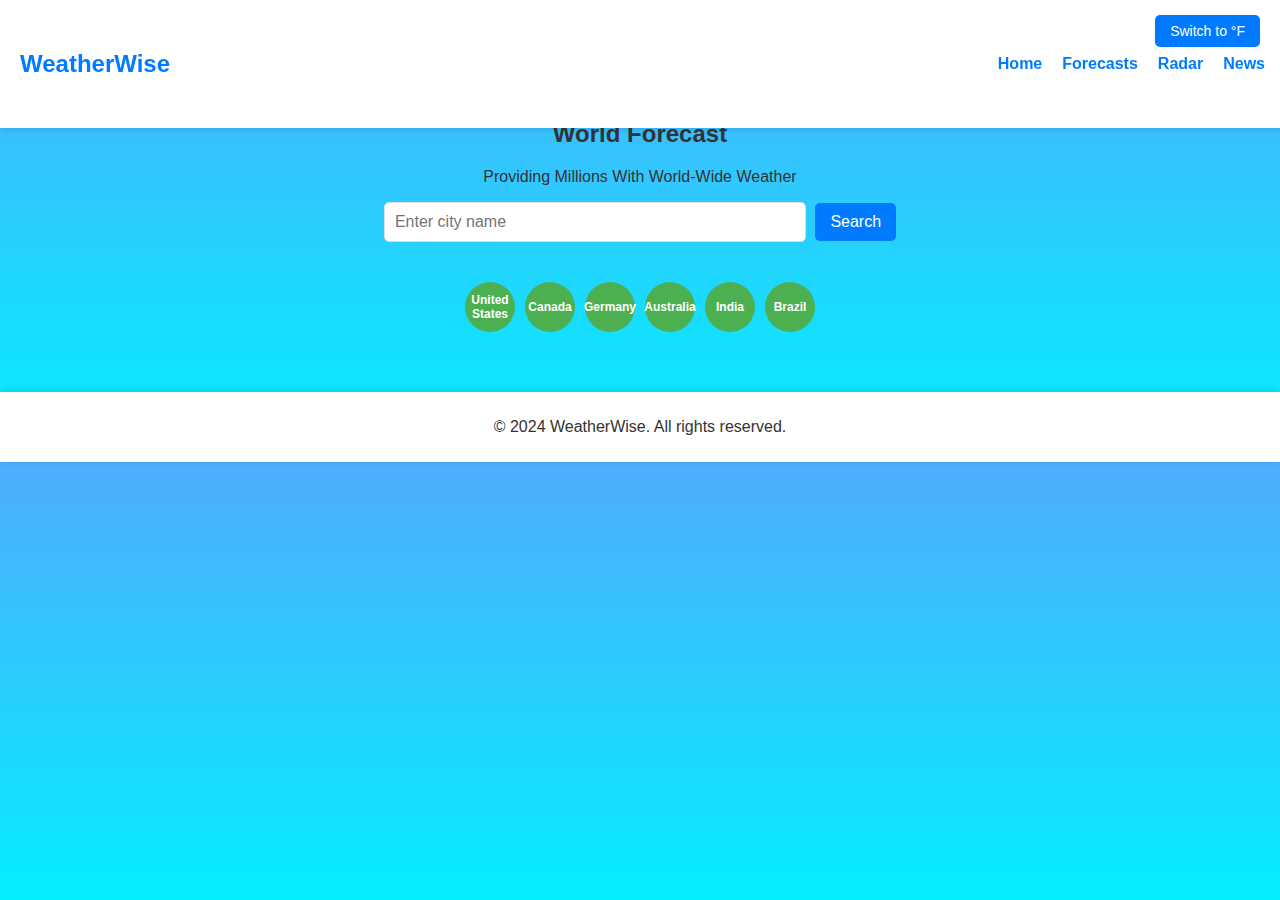
==== templates/index.html @ c9ec9c69 "New Build V2" ====
<!DOCTYPE html>
<html lang="en">
<head>
    <meta charset="UTF-8">
    <meta name="viewport" content="width=device-width, initial-scale=1.0">
    <title>WeatherWise</title>
    <link rel="stylesheet" href="/static/styles.css">
    <link rel="stylesheet" href="https://cdnjs.cloudflare.com/ajax/libs/font-awesome/6.0.0/css/all.min.css">
</head>
<body>
    <header>
        <div class="logo">
            <h1>WeatherWise</h1>
        </div>
        <nav>
            <ul>
                <li><a href="/">Home</a></li>
                <li><a href="/forecast">Forecasts</a></li>
                <li><a href="/radar">Radar</a></li>
                <li><a href="/news">News</a></li>
            </ul>
        </nav>
    </header>
    <main>
        <!-- Search Section -->
        <section id="search">
            <h2>World Forecast</h2>
            <p>Providing Millions With World-Wide Weather</p>
            <input type="text" id="city" placeholder="Enter city name">
            <button id="search-btn">Search</button>
        </section>

        <div id="weather-tiles" class="weather-tiles-container"></div>
        
        <div id="country-selector" class="country-selector-container">
            <!-- Country circles will be inserted dynamically via JS -->
        </div>
        
    </main>
    <footer>
        <p>&copy; 2024 WeatherWise. All rights reserved.</p>
    </footer>
    <script src="/static/script.js"></script>
</body>
</html>
---- static/styles.css ----
/* General Styles */
body {
    font-family: 'Arial', sans-serif;
    margin: 0;
    padding: 0;
    background: linear-gradient(to bottom, #4facfe, #00f2fe);
    color: #333;
}

/* Header */
header {
    background-color: #fff;
    padding: 20px;
    display: flex;
    justify-content: space-between;
    align-items: center;
    box-shadow: 0 2px 5px rgba(0, 0, 0, 0.1);
    position: fixed;
    top: 0;
    width: 100%;
    z-index: 1000;
}

/* Logo */
header .logo h1 {
    font-size: 1.5rem;
    color: #007BFF;
}

/* Navigation */
nav ul {
    list-style: none;
    display: flex;
    gap: 20px;
    margin: 0;
    padding: 0;
    padding-bottom: 35px;
    padding-top: 35px;
    padding-right: 35px;
}

nav ul li {
    margin: 0;
}

nav a {
    text-decoration: none;
    font-weight: bold;
    color: #007BFF;
}

nav a:hover {
    text-decoration: underline;
}

/* Main Section Styling */
main {
    padding: 100px 20px 20px 20px; /* Added top padding to account for fixed header */
    max-width: 1200px;
    width: 100%;
    margin: 0 auto;
}

/* Search Section */
#search {
    text-align: center;
    margin: 20px 0;
}

#search input {
    padding: 10px;
    width: 60%;
    max-width: 400px;
    border-radius: 5px;
    border: 1px solid #ddd;
    font-size: 16px;
}

#search button {
    padding: 10px 15px;
    border: none;
    background-color: #007BFF;
    color: white;
    border-radius: 5px;
    margin-left: 5px;
    font-size: 16px;
    cursor: pointer;
}

#search button:hover {
    background-color: #0056b3;
}

/* Weather Tiles */
.weather-tile {
    background-color: rgba(255, 255, 255, 0.9);
    border-radius: 15px;
    margin: 20px 0;
    padding: 20px;
    box-shadow: 0 4px 12px rgba(0, 0, 0, 0.1);
    text-align: center;
}

.weather-card {
    display: flex;
    flex-direction: row; /* Align tiles horizontally */
    gap: 20px; /* Adds space between each tile */
    justify-content: flex-start;
    overflow-x: auto; /* Allows scrolling if there are too many tiles */
}

/* Individual Weather Tile (for hourly and weekly forecasts) */
.tile {
    background: white;
    border-radius: 15px;
    padding: 15px;
    margin: 5px; /* Adds margin to prevent touching */
    box-shadow: 0 2px 8px rgba(0, 0, 0, 0.1);
    text-align: center;
    width: 150px; /* Fixed width for tiles */
    flex-shrink: 0; /* Prevents shrinking of tiles */
}

.tile img {
    max-width: 100px; /* Ensures icons are not too large */
    height: auto; /* Maintains aspect ratio */
    margin: 10px auto;
}

.tile p {
    margin: 5px 0;
    font-size: 14px;
}

/* Hourly and Weekly Containers */
.hourly-container,
.weekly-container {
    display: flex;
    flex-direction: row; /* Align forecast items horizontally */
    gap: 20px; /* Adds space between items */
    justify-content: flex-start;
    overflow-x: auto; /* Allows horizontal scrolling */
    padding: 10px 0;
    flex-wrap: nowrap; /* Prevents wrapping to the next line */
}

/* Unit Toggle Button */
.unit-toggle {
    position: fixed;
    top: 15px;
    right: 20px;
    padding: 8px 15px;
    background-color: #007BFF;
    color: white;
    border: none;
    border-radius: 5px;
    cursor: pointer;
    z-index: 1001;
    font-size: 14px;
}

.unit-toggle:hover {
    background-color: #0056b3;
}

/* Footer */
footer {
    text-align: center;
    padding: 10px;
    background: white;
    margin-top: 20px;
    box-shadow: 0 -2px 8px rgba(0, 0, 0, 0.1);
}

.weather-tiles-container {
    display: flex;              /* Enable flexbox layout */
    justify-content: space-between; /* Distribute the tiles evenly */
    align-items: center;        /* Vertically center the tiles */
    margin-top: 20px;
    gap: 20px;                  /* Optional: Add space between the tiles */
}

.tile {
    width: 200px;               /* Set width of each tile */
    padding: 15px;
    border: 1px solid #ddd;
    border-radius: 10px;
    text-align: center;
    background-color: #f5f5f5;
    box-shadow: 0 2px 5px rgba(0,0,0,0.1);  /* Optional: Add a subtle shadow for better visuals */
}

.tile img {
    width: 50px;
    height: 50px;
}

.tile h3 {
    font-size: 18px;
    margin-bottom: 10px;
}

.tile p {
    font-size: 14px;
    margin: 5px 0;
}

/* Container for country selector */
#country-selector {
    display: flex;
    flex-wrap: wrap; /* Allows wrapping if too many items */
    justify-content: center; /* Centers the circles horizontally */
    gap: 10px; /* Space between circles */
    padding: 20px;
}

/* Style for individual country circles */
.country-circle {
    display: flex;
    align-items: center;
    justify-content: center;
    width: 50px;  /* Size of the circle */
    height: 50px;
    border-radius: 50%; /* Makes the div circular */
    background-color: #4CAF50; /* Background color */
    color: white; /* Text color */
    font-weight: bold;
    font-size: 12px; /* Adjust size based on your design */
    cursor: pointer;
    text-align: center;
    transition: background-color 0.3s; /* Smooth transition */
}

/* Hover effect for the country circle */
.country-circle:hover {
    background-color: #45a049; /* Darker shade on hover */
}

/* Responsive Design */
@media screen and (max-width: 768px) {
    #search input {
        width: 80%;
    }

    .tile {
        margin: 5px;
        width: 120px; /* Smaller tiles on mobile */
    }

    .weather-card {
        flex-wrap: wrap; /* Allow wrapping of tiles on smaller screens */
    }

    .hourly-container, .weekly-container {
        flex-wrap: wrap; /* Allow wrapping on smaller screens */
    }

    .unit-toggle {
        top: 10px;
        right: 10px;
        padding: 6px 15px;
        font-size: 12px;
    }
}
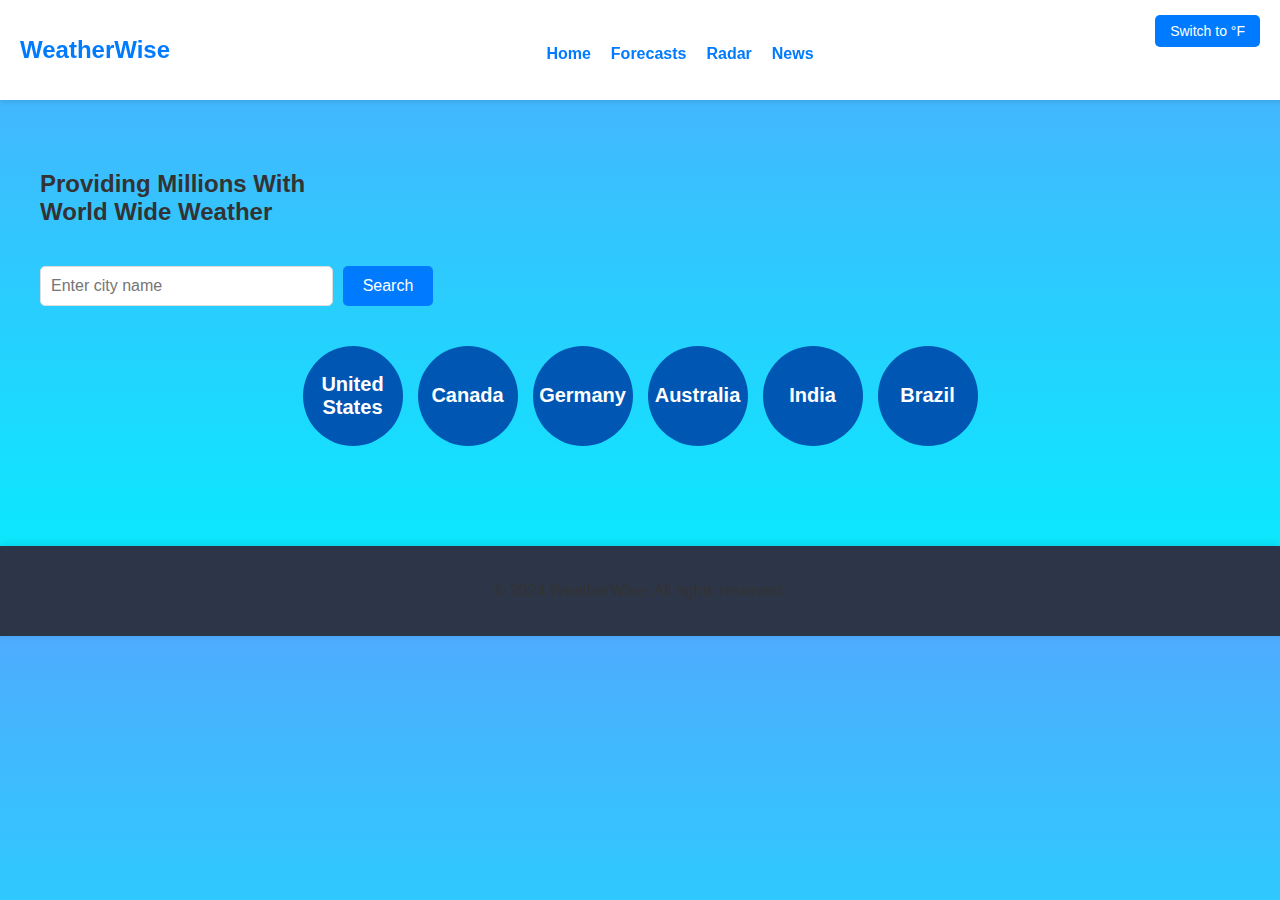
==== commit 5fc1337a: "New hompage layout css and bug fixes" ====
--- a/templates/index.html
+++ b/templates/index.html
@@ -22,20 +22,23 @@
         </nav>
     </header>
     <main>
+        <div class="homepage-layout">
         <!-- Search Section -->
-        <section id="search">
-            <h2>World Forecast</h2>
-            <p>Providing Millions With World-Wide Weather</p>
+        <section id="search-section">
+            <h2>Providing Millions With<br>World Wide Weather</h2>
+            <div id="search">
             <input type="text" id="city" placeholder="Enter city name">
             <button id="search-btn">Search</button>
+            </div>
         </section>
+        
 
         <div id="weather-tiles" class="weather-tiles-container"></div>
         
         <div id="country-selector" class="country-selector-container">
             <!-- Country circles will be inserted dynamically via JS -->
         </div>
-        
+    </div>
     </main>
     <footer>
         <p>&copy; 2024 WeatherWise. All rights reserved.</p>
--- a/static/styles.css
+++ b/static/styles.css
@@ -28,15 +28,21 @@
 }
 
 /* Navigation */
+nav {
+    display: flex;
+    justify-content: center;
+    align-items: center;
+    position: absolute;
+    top: 45px;
+    width: 100%;
+}
+
 nav ul {
     list-style: none;
     display: flex;
     gap: 20px;
     margin: 0;
     padding: 0;
-    padding-bottom: 35px;
-    padding-top: 35px;
-    padding-right: 35px;
 }
 
 nav ul li {
@@ -61,28 +67,42 @@
     margin: 0 auto;
 }
 
+/* Homepage Layout */
+.homepage-layout {
+    display: grid;
+    grid-template-columns: 1fr 2fr; /* Two columns: search section and tiles */
+    grid-gap: 20px; /* Space between sections */
+    align-items: start; /* Align items to the top */
+    margin-top: 50px;
+}
+
 /* Search Section */
+#search-section {
+    display: flex;
+    flex-direction: column; /* Stack title, subtitle, and search bar */
+    justify-content: flex-start;
+    gap: 20px;
+}
+
 #search {
-    text-align: center;
-    margin: 20px 0;
+    display: flex; /* Search input and button side by side */
+    gap: 10px;
 }
 
 #search input {
     padding: 10px;
-    width: 60%;
-    max-width: 400px;
+    width: 100%; /* Full width within the container */
     border-radius: 5px;
     border: 1px solid #ddd;
     font-size: 16px;
 }
 
 #search button {
-    padding: 10px 15px;
-    border: none;
+    padding: 10px 20px;
     background-color: #007BFF;
     color: white;
+    border: none;
     border-radius: 5px;
-    margin-left: 5px;
     font-size: 16px;
     cursor: pointer;
 }
@@ -92,44 +112,49 @@
 }
 
 /* Weather Tiles */
-.weather-tile {
+.weather-tiles-container {
+    display: flex;
+    justify-content: flex-start; /* Align tiles to the left */
+    gap: 20px; /* Space between tiles */
+    flex-wrap: wrap; /* Wrap tiles on smaller screens */
+}
+
+.weather-tiles {
     background-color: rgba(255, 255, 255, 0.9);
     border-radius: 15px;
-    margin: 20px 0;
     padding: 20px;
     box-shadow: 0 4px 12px rgba(0, 0, 0, 0.1);
     text-align: center;
-}
-
-.weather-card {
-    display: flex;
-    flex-direction: row; /* Align tiles horizontally */
-    gap: 20px; /* Adds space between each tile */
-    justify-content: flex-start;
-    overflow-x: auto; /* Allows scrolling if there are too many tiles */
-}
-
-/* Individual Weather Tile (for hourly and weekly forecasts) */
-.tile {
-    background: white;
-    border-radius: 15px;
-    padding: 15px;
-    margin: 5px; /* Adds margin to prevent touching */
-    box-shadow: 0 2px 8px rgba(0, 0, 0, 0.1);
-    text-align: center;
-    width: 150px; /* Fixed width for tiles */
-    flex-shrink: 0; /* Prevents shrinking of tiles */
-}
-
-.tile img {
-    max-width: 100px; /* Ensures icons are not too large */
-    height: auto; /* Maintains aspect ratio */
-    margin: 10px auto;
-}
-
-.tile p {
-    margin: 5px 0;
-    font-size: 14px;
+    width: 200px; /* Fixed width for tiles */
+}
+
+/* Country Selector */
+#country-selector {
+    grid-column: span 2; /* Span both columns of the grid */
+    display: flex;
+    justify-content: center; /* Center the circles horizontally */
+    gap: 15px; /* Space between circles */
+    margin-top: 20px;
+    flex-wrap: wrap; /* Wrap circles on smaller screens */
+}
+
+.country-circle {
+    display: flex;
+    align-items: center;
+    justify-content: center;
+    width: 100px;
+    height: 100px;
+    border-radius: 50%;
+    background-color: #0056b3;
+    color: white;
+    font-weight: bold;
+    font-size: 20px;
+    cursor: pointer;
+    text-align: center;
+}
+
+.country-circle:hover {
+    background-color: #007BFF;
 }
 
 /* Hourly and Weekly Containers */
@@ -142,6 +167,29 @@
     overflow-x: auto; /* Allows horizontal scrolling */
     padding: 10px 0;
     flex-wrap: nowrap; /* Prevents wrapping to the next line */
+}
+
+/* Individual Weather Tile (for hourly and weekly forecasts) */
+.tile {
+    background: white;
+    border-radius: 15px;
+    padding: 15px;
+    margin: 5px;
+    box-shadow: 0 2px 8px rgba(0, 0, 0, 0.1);
+    text-align: center;
+    width: 150px;
+    flex-shrink: 0; /* Prevents shrinking of tiles */
+}
+
+.tile img {
+    max-width: 100px;
+    height: auto;
+    margin: 10px auto;
+}
+
+.tile p {
+    margin: 5px 0;
+    font-size: 14px;
 }
 
 /* Unit Toggle Button */
@@ -166,99 +214,25 @@
 /* Footer */
 footer {
     text-align: center;
-    padding: 10px;
-    background: white;
-    margin-top: 20px;
+    padding: 20px;
+    background: #2D3648;
+    margin-top: 80px;
     box-shadow: 0 -2px 8px rgba(0, 0, 0, 0.1);
-}
-
-.weather-tiles-container {
-    display: flex;              /* Enable flexbox layout */
-    justify-content: space-between; /* Distribute the tiles evenly */
-    align-items: center;        /* Vertically center the tiles */
-    margin-top: 20px;
-    gap: 20px;                  /* Optional: Add space between the tiles */
-}
-
-.tile {
-    width: 200px;               /* Set width of each tile */
-    padding: 15px;
-    border: 1px solid #ddd;
-    border-radius: 10px;
-    text-align: center;
-    background-color: #f5f5f5;
-    box-shadow: 0 2px 5px rgba(0,0,0,0.1);  /* Optional: Add a subtle shadow for better visuals */
-}
-
-.tile img {
-    width: 50px;
-    height: 50px;
-}
-
-.tile h3 {
-    font-size: 18px;
-    margin-bottom: 10px;
-}
-
-.tile p {
-    font-size: 14px;
-    margin: 5px 0;
-}
-
-/* Container for country selector */
-#country-selector {
-    display: flex;
-    flex-wrap: wrap; /* Allows wrapping if too many items */
-    justify-content: center; /* Centers the circles horizontally */
-    gap: 10px; /* Space between circles */
-    padding: 20px;
-}
-
-/* Style for individual country circles */
-.country-circle {
-    display: flex;
-    align-items: center;
-    justify-content: center;
-    width: 50px;  /* Size of the circle */
-    height: 50px;
-    border-radius: 50%; /* Makes the div circular */
-    background-color: #4CAF50; /* Background color */
-    color: white; /* Text color */
-    font-weight: bold;
-    font-size: 12px; /* Adjust size based on your design */
-    cursor: pointer;
-    text-align: center;
-    transition: background-color 0.3s; /* Smooth transition */
-}
-
-/* Hover effect for the country circle */
-.country-circle:hover {
-    background-color: #45a049; /* Darker shade on hover */
 }
 
 /* Responsive Design */
 @media screen and (max-width: 768px) {
-    #search input {
-        width: 80%;
+    .homepage-layout {
+        grid-template-columns: 1fr; /* Stack sections vertically on small screens */
     }
 
-    .tile {
-        margin: 5px;
-        width: 120px; /* Smaller tiles on mobile */
+    .weather-tiles-container {
+        justify-content: center; /* Center tiles on small screens */
     }
 
-    .weather-card {
-        flex-wrap: wrap; /* Allow wrapping of tiles on smaller screens */
+    .country-circle {
+        width: 50px;
+        height: 50px;
+        font-size: 10px;
     }
-
-    .hourly-container, .weekly-container {
-        flex-wrap: wrap; /* Allow wrapping on smaller screens */
-    }
-
-    .unit-toggle {
-        top: 10px;
-        right: 10px;
-        padding: 6px 15px;
-        font-size: 12px;
-    }
-}
+}
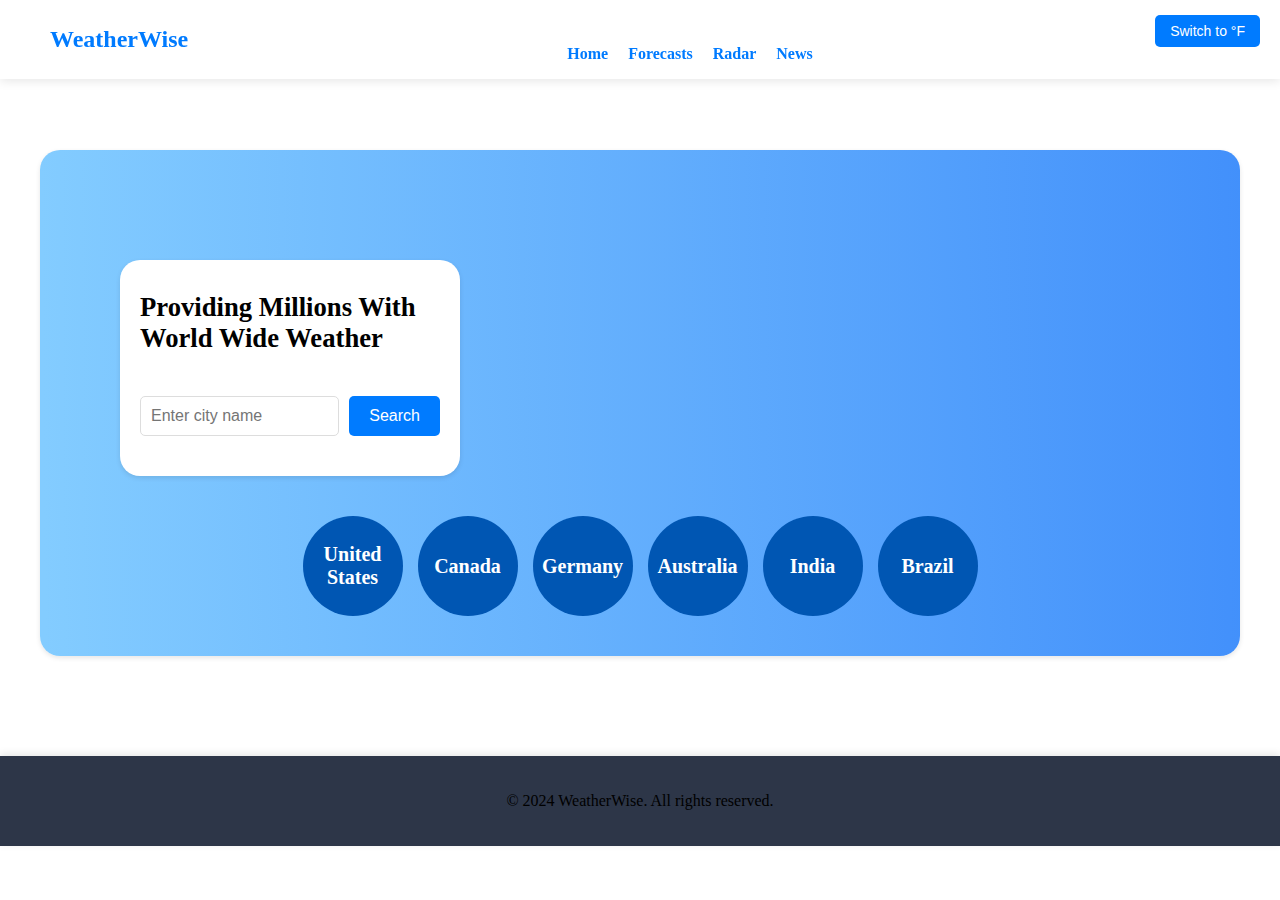
==== commit 9c8b8c50: "New hompage layout css fixes" ====
--- a/templates/index.html
+++ b/templates/index.html
@@ -22,23 +22,28 @@
         </nav>
     </header>
     <main>
+        <div class="main-container">
         <div class="homepage-layout">
         <!-- Search Section -->
-        <section id="search-section">
-            <h2>Providing Millions With<br>World Wide Weather</h2>
-            <div id="search">
-            <input type="text" id="city" placeholder="Enter city name">
-            <button id="search-btn">Search</button>
-            </div>
-        </section>
-        
+        <div class="frontrect-container">
+            <section id="search-section">
+                <h2>Providing Millions With<br>World Wide Weather</h2>
+                <div id="search">
+                <input type="text" id="city" placeholder="Enter city name">
+                <button id="search-btn">Search</button>
+                </div>
+            </section>
+        </div>
 
         <div id="weather-tiles" class="weather-tiles-container"></div>
         
         <div id="country-selector" class="country-selector-container">
             <!-- Country circles will be inserted dynamically via JS -->
         </div>
+        </div>
+        </div>
     </div>
+    
     </main>
     <footer>
         <p>&copy; 2024 WeatherWise. All rights reserved.</p>
--- a/static/styles.css
+++ b/static/styles.css
@@ -1,24 +1,32 @@
 /* General Styles */
 body {
-    font-family: 'Arial', sans-serif;
-    margin: 0;
-    padding: 0;
-    background: linear-gradient(to bottom, #4facfe, #00f2fe);
-    color: #333;
-}
+    height: 100%; /* Ensures full screen usage */
+    margin: 0; /* Removes default margin */
+    padding: 0; /* Removes default padding */
+    font-family: 'Inter';
+    background-color: #FFF; /* Sky blue fallback */
+    background-image: url('https://www.w3schools.com/w3images/clouds.jpg'); /* Cloud background */
+    background-size: cover; /* Make sure the image covers the entire screen */
+    background-position: center center; /* Center the image */
+    background-repeat: no-repeat; /* Prevents the image from repeating */
+}
+
+
 
 /* Header */
 header {
-    background-color: #fff;
-    padding: 20px;
+    background-color: #fff; /* Transparent background */
+    padding: 10px 50px; /* Padding for spacing */
     display: flex;
     justify-content: space-between;
     align-items: center;
-    box-shadow: 0 2px 5px rgba(0, 0, 0, 0.1);
     position: fixed;
     top: 0;
-    width: 100%;
+    left: 0;
+    right: 0;
     z-index: 1000;
+    box-shadow: 0 2px 10px rgba(0, 0, 0, 0.1); /* Subtle shadow */
+    transition: background-color 0.3s ease; /* Smooth transition for background */
 }
 
 /* Logo */
@@ -53,12 +61,15 @@
     text-decoration: none;
     font-weight: bold;
     color: #007BFF;
+    transition: color 0.3s ease, transform 0.3s ease;
 }
 
 nav a:hover {
     text-decoration: underline;
-}
-
+    text-decoration-thickness: 2px;
+    transform: translateY(-2px);
+}
+/* ------------------------------------- */
 /* Main Section Styling */
 main {
     padding: 100px 20px 20px 20px; /* Added top padding to account for fixed header */
@@ -66,7 +77,10 @@
     width: 100%;
     margin: 0 auto;
 }
-
+h2 {
+    font-size: 20pt;
+    font-family: "Inter";
+}
 /* Homepage Layout */
 .homepage-layout {
     display: grid;
@@ -76,12 +90,33 @@
     margin-top: 50px;
 }
 
+/* Rounded rectangle for homepage */
+.main-container {
+    background: linear-gradient( 89.5deg,  rgba(131,204,255,1) 0.4%, rgba(66,144,251,1) 100.3% );
+    border-radius: 20px; /* Rounded corners */
+    padding: 10px 80px 40px 80px; /* Shortened padding-top to 20px, kept others as 40px */
+    box-shadow: 0 2px 5px rgba(0, 0, 0, 0.1); /* Light shadow for depth */
+    margin: 50px 0 auto; /* Centering the container */
+    max-width: 1600px; /* Maximum width */
+    z-index: 0;
+    
+}
+.frontrect-container {
+    background: #FFF;
+    border-radius: 20px; /* Rounded corners */
+    padding: 10px 20px 40px 20px; /* Shortened padding-top to 20px, kept others as 40px */
+    box-shadow: 0 2px 5px rgba(0, 0, 0, 0.1); /* Light shadow for depth */
+    margin: 50px 0 auto; /* Centering the container */
+    max-width: 1600px; /* Maximum width */
+    z-index: 1;
+}
 /* Search Section */
 #search-section {
     display: flex;
     flex-direction: column; /* Stack title, subtitle, and search bar */
     justify-content: flex-start;
     gap: 20px;
+    z-index: 2
 }
 
 #search {
@@ -156,6 +191,8 @@
 .country-circle:hover {
     background-color: #007BFF;
 }
+/* ------------------------------------- */
+
 
 /* Hourly and Weekly Containers */
 .hourly-container,
@@ -191,7 +228,58 @@
     margin: 5px 0;
     font-size: 14px;
 }
-
+/* Current Weather Tile */
+.current-weather {
+    background-color: #fff; /* White background */
+    border-radius: 15px; /* Rounded corners */
+    padding: 20px; /* Padding inside the box */
+    width: 60%; /* Larger width for the current weather */
+    box-shadow: 0 4px 12px rgba(0, 0, 0, 0.1); /* Light shadow for depth */
+    display: flex;
+    flex-direction: column; /* Stack the elements vertically */
+    margin-bottom: 20px; /* Adds space below the current weather tile */
+}
+
+/* Weather Container for Current Weather and Forecast */
+.weather-container {
+    display: flex;
+    gap: 20px; /* Space between current weather and forecast */
+    justify-content: space-between;
+    align-items: flex-start; /* Align items at the top */
+    margin: 20px auto; /* Center the container with margin */
+    max-width: 1200px; /* Maximum width for the container */
+}
+
+/* Hourly Forecast Container */
+.forecast-container {
+    width: 35%; /* Smaller width for the forecast container */
+    display: flex;
+    flex-direction: column;
+}
+
+/* Hourly Forecast Tiles */
+.hourly-forecast {
+    display: flex;
+    overflow-x: auto; /* Allows horizontal scrolling */
+    gap: 10px; /* Space between each forecast tile */
+    margin-top: 10px;
+}
+
+.forecast-tile {
+    background-color: #fff; /* White background */
+    border-radius: 10px; /* Rounded corners */
+    padding: 10px; /* Padding inside each forecast tile */
+    text-align: center; /* Center text */
+    box-shadow: 0 2px 8px rgba(0, 0, 0, 0.1); /* Light shadow for depth */
+    width: 100px; /* Set width for each tile */
+    display: flex;
+    flex-direction: column; /* Stack time and weather icon vertically */
+}
+
+/* Styles for Hourly Forecast Titles */
+.forecast-tile p {
+    margin: 5px 0;
+}
 /* Unit Toggle Button */
 .unit-toggle {
     position: fixed;
@@ -206,11 +294,17 @@
     z-index: 1001;
     font-size: 14px;
 }
-
 .unit-toggle:hover {
     background-color: #0056b3;
 }
-
+/* Radar */
+iframe {
+    width: 100%;            /* Makes the iframe take up the full width of its container */
+    height: 400px;          /* Sets a fixed height */
+    border: none;           /* Removes the iframe's border */
+    border-radius: 15px;    /* Rounded corners */
+    box-shadow: 0 4px 12px rgba(0, 0, 0, 0.1); /* Light shadow for depth */
+}
 /* Footer */
 footer {
     text-align: center;
@@ -235,4 +329,7 @@
         height: 50px;
         font-size: 10px;
     }
-}
+    iframe {
+        height: 300px; /* Adjust height for smaller screens */
+    }
+}
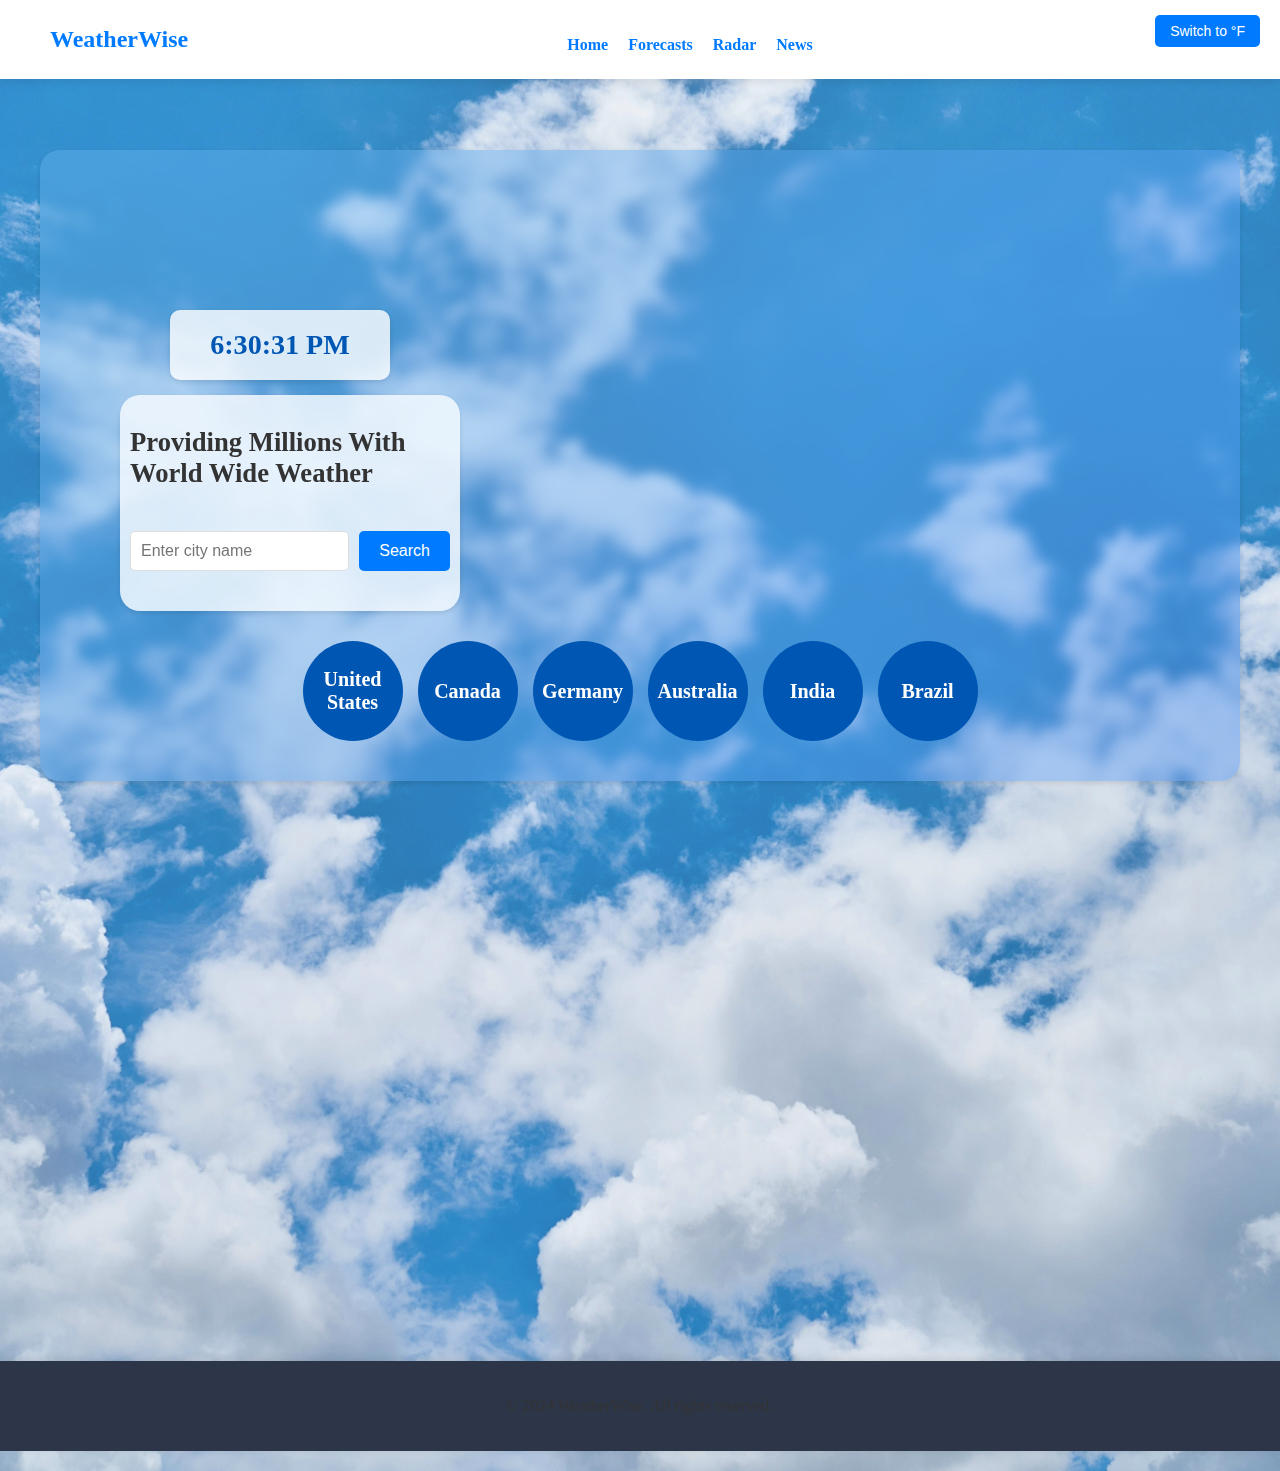
==== commit 5a3a0bab: "added clock to homepage. adujusted forecast and home layout, aswell as bug fixes" ====
--- a/templates/index.html
+++ b/templates/index.html
@@ -23,7 +23,13 @@
     </header>
     <main>
         <div class="main-container">
+            
+            
         <div class="homepage-layout">
+            <div id="clock-container">
+                <h3 id="clock">Loading time...</h3>
+            </div>
+
         <!-- Search Section -->
         <div class="frontrect-container">
             <section id="search-section">
@@ -50,4 +56,4 @@
     </footer>
     <script src="/static/script.js"></script>
 </body>
-</html>
+</html>--- a/static/styles.css
+++ b/static/styles.css
@@ -1,14 +1,18 @@
 /* General Styles */
 body {
-    height: 100%; /* Ensures full screen usage */
-    margin: 0; /* Removes default margin */
-    padding: 0; /* Removes default padding */
     font-family: 'Inter';
-    background-color: #FFF; /* Sky blue fallback */
-    background-image: url('https://www.w3schools.com/w3images/clouds.jpg'); /* Cloud background */
-    background-size: cover; /* Make sure the image covers the entire screen */
-    background-position: center center; /* Center the image */
-    background-repeat: no-repeat; /* Prevents the image from repeating */
+    height: 200%; /* Ensures full screen usage */
+    margin: 0;
+    padding: 0;
+    background: linear-gradient(
+            rgba(255, 255, 255, 0.2), 
+            rgba(200, 220, 255, 0.2)
+        ), 
+        url('/static/images/cloud.jpg');
+    background-size: cover; /* Ensures the clouds cover the screen */
+    background-position: center; /* Centers the clouds */
+    background-repeat: no-repeat; /* Prevents tiling */
+    color: #333; /* Text color for contrast *//* Prevents the image from repeating */
 }
 
 
@@ -43,6 +47,7 @@
     position: absolute;
     top: 45px;
     width: 100%;
+    bottom: 45px;
 }
 
 nav ul {
@@ -72,10 +77,11 @@
 /* ------------------------------------- */
 /* Main Section Styling */
 main {
-    padding: 100px 20px 20px 20px; /* Added top padding to account for fixed header */
+    padding: 100px 20px 500px 20px; /* Added top padding to account for fixed header */
     max-width: 1200px;
     width: 100%;
     margin: 0 auto;
+    
 }
 h2 {
     font-size: 20pt;
@@ -84,15 +90,38 @@
 /* Homepage Layout */
 .homepage-layout {
     display: grid;
-    grid-template-columns: 1fr 2fr; /* Two columns: search section and tiles */
-    grid-gap: 20px; /* Space between sections */
+    grid-template-columns: 1fr 2fr; /* Two columns: clock + search section and tiles */
+    grid-template-rows: 150px auto; /* Two rows: one for the clock and one for the search section */
+    row-gap: 10px;   /* Space between sections */
+    column-gap: 20px;
     align-items: start; /* Align items to the top */
-    margin-top: 50px;
+    
+}
+/* Clock Container */
+#clock-container {
+    display: flex;
+    justify-content: center; /* Center the clock horizontally */
+    align-items: center;
+    grid-column: 1; /* Place clock in the first column */
+    grid-row: 1; /* Place clock in the first row */
+    padding-top: 50px;
+    margin-left: 50px;
+    margin-top: 150px;
+    padding: 10px 10px 10px 10px;
+    width: 200px;
+    height: 50px;
+    font-size: 1.5rem; /* Larger font size */
+    color: #0056b3; /* Match primary theme color */
+    background: rgba(255, 255, 255, 0.8); /* Slightly opaque background */
+    border-radius: 10px; /* Rounded corners */
+    box-shadow: 0 2px 5px rgba(0, 0, 0, 0.1); /* Subtle shadow */
+    z-index: 10;
 }
 
 /* Rounded rectangle for homepage */
 .main-container {
-    background: linear-gradient( 89.5deg,  rgba(131,204,255,1) 0.4%, rgba(66,144,251,1) 100.3% );
+    background: linear-gradient( 135deg,  rgb(104, 183, 239, 0.4) 0.4%, rgb(84, 152, 248, 0.4) 100.3% );
+    backdrop-filter: blur(6px);
     border-radius: 20px; /* Rounded corners */
     padding: 10px 80px 40px 80px; /* Shortened padding-top to 20px, kept others as 40px */
     box-shadow: 0 2px 5px rgba(0, 0, 0, 0.1); /* Light shadow for depth */
@@ -102,12 +131,15 @@
     
 }
 .frontrect-container {
-    background: #FFF;
+    background: #ffffffc8;
+    backdrop-filter: blur(6px);
     border-radius: 20px; /* Rounded corners */
-    padding: 10px 20px 40px 20px; /* Shortened padding-top to 20px, kept others as 40px */
+    padding: 10px 10px 40px 10px; /* Shortened padding-top to 20px, kept others as 40px */
     box-shadow: 0 2px 5px rgba(0, 0, 0, 0.1); /* Light shadow for depth */
-    margin: 50px 0 auto; /* Centering the container */
+    margin-top: 75px;
     max-width: 1600px; /* Maximum width */
+    grid-column: 1; /* Place search section in the first column */
+    grid-row: 2;
     z-index: 1;
 }
 /* Search Section */
@@ -116,7 +148,8 @@
     flex-direction: column; /* Stack title, subtitle, and search bar */
     justify-content: flex-start;
     gap: 20px;
-    z-index: 2
+    grid-column: 1; /* Place search section in the first column */
+    grid-row: 2; /* Place search section below the clock */
 }
 
 #search {
@@ -152,6 +185,9 @@
     justify-content: flex-start; /* Align tiles to the left */
     gap: 20px; /* Space between tiles */
     flex-wrap: wrap; /* Wrap tiles on smaller screens */
+    grid-column: 2; /* Place tiles in the second column */
+    grid-row: span 2; /* Allow tiles to span both rows */
+    margin-top: 160px;
 }
 
 .weather-tiles {
@@ -162,7 +198,19 @@
     text-align: center;
     width: 200px; /* Fixed width for tiles */
 }
-
+/* Homepage Tiles (For the three cities) */
+.homepage-tile {
+    background: #ffffffc8;
+    font-size: 12pt;
+    border-radius: 15px;
+    padding: 15px;
+    margin: 5px;
+    box-shadow: 0 2px 8px rgba(0, 0, 0, 0.1);
+    text-align: center;
+    width: 170px;
+    flex-shrink: 0; /* Prevents shrinking of tiles */
+
+}
 /* Country Selector */
 #country-selector {
     grid-column: span 2; /* Span both columns of the grid */
@@ -193,34 +241,44 @@
 }
 /* ------------------------------------- */
 
+/* Hourly and Weekly Forecast Sections */
+#hourly-forecast,
+#weekly-forecast {
+    background: linear-gradient( 135deg,  rgb(104, 183, 239, 0.4) 0.4%, rgb(84, 152, 248, 0.4) 100.3% );
+    box-shadow: inset 0 0 2000px #ffffffc8, 0.4;
+    backdrop-filter: blur(6px);
+    padding: 20px;
+    border-radius: 10px;
+    box-shadow: 0 4px 12px rgba(0, 0, 0, 0.1);
+}
 
 /* Hourly and Weekly Containers */
 .hourly-container,
 .weekly-container {
     display: flex;
-    flex-direction: row; /* Align forecast items horizontally */
-    gap: 20px; /* Adds space between items */
-    justify-content: flex-start;
-    overflow-x: auto; /* Allows horizontal scrolling */
-    padding: 10px 0;
-    flex-wrap: nowrap; /* Prevents wrapping to the next line */
-}
-
-/* Individual Weather Tile (for hourly and weekly forecasts) */
+    gap: 20px;
+    flex-wrap: nowrap; /* Prevent wrapping on small screens */
+    overflow-x: auto;/* Prevents wrapping to the next line */
+}
+
+/* Individual Weather Tile (for current weather tile) */
 .tile {
-    background: white;
+    background: linear-gradient( 135deg,  rgba(253, 253, 253, 0.4) 0.4%, rgba(65, 142, 249, 0.4) 100.3% );
+    backdrop-filter: blur(6px);
     border-radius: 15px;
-    padding: 15px;
+    padding: 10px;
     margin: 5px;
-    box-shadow: 0 2px 8px rgba(0, 0, 0, 0.1);
-    text-align: center;
-    width: 150px;
+    box-shadow: inset 0 0 2000px #ffffffc8, 0.4;
+    text-align: center;
+    width: 350px;
+    height: 510px;
     flex-shrink: 0; /* Prevents shrinking of tiles */
 }
 
 .tile img {
     max-width: 100px;
-    height: auto;
+    height: 100px;
+    width: auto;
     margin: 10px auto;
 }
 
@@ -228,33 +286,71 @@
     margin: 5px 0;
     font-size: 14px;
 }
-/* Current Weather Tile */
-.current-weather {
-    background-color: #fff; /* White background */
-    border-radius: 15px; /* Rounded corners */
-    padding: 20px; /* Padding inside the box */
-    width: 60%; /* Larger width for the current weather */
-    box-shadow: 0 4px 12px rgba(0, 0, 0, 0.1); /* Light shadow for depth */
-    display: flex;
-    flex-direction: column; /* Stack the elements vertically */
-    margin-bottom: 20px; /* Adds space below the current weather tile */
-}
-
+/*for the current weather tile boxes*/
+.weather-details {
+    display: grid;
+    grid-template-columns: 1fr 1fr; /* Two columns for the boxes */
+    grid-gap: 10px; /* Space between boxes */
+    margin-top: 20px;
+}
+.icon-box {
+    background: #ffffffc8, 0.7;
+    backdrop-filter: blur(6px);
+    border-radius: 10px;
+    padding: 10px;
+    box-shadow: 0 2px 5px rgba(0, 0, 0, 0.1);
+    text-align: center;
+    padding: 10px 10px 10px 10px;
+    height: 100px;
+    width: 100px;
+    margin-left: 110px;
+    margin-bottom: 10px;
+}
+.detail-box {
+    background: #ffffffc8, 0.7;
+    backdrop-filter: blur(6px);
+    border-radius: 10px;
+    padding: 10px;
+    box-shadow: 0 2px 5px rgba(0, 0, 0, 0.1);
+    text-align: center;
+}
+
+.detail-box p {
+    margin: 5px 0;
+    font-size: 20px;
+    font-family: 'Inter';
+}
+/* Sizing for current weather tile (top portion) */
+h5 {
+    font-size: 20pt; 
+    font-weight: bold;
+}
+h6 {
+    font-size: 15pt;
+}
 /* Weather Container for Current Weather and Forecast */
 .weather-container {
     display: flex;
-    gap: 20px; /* Space between current weather and forecast */
-    justify-content: space-between;
+    gap: 30px; /* Space between current weather and forecast */
+    justify-content: flex-start;
     align-items: flex-start; /* Align items at the top */
     margin: 20px auto; /* Center the container with margin */
-    max-width: 1200px; /* Maximum width for the container */
-}
-
-/* Hourly Forecast Container */
-.forecast-container {
-    width: 35%; /* Smaller width for the forecast container */
-    display: flex;
-    flex-direction: column;
+    max-width: 1600px; /* Maximum width for the container */
+    width: 100%;
+}
+
+
+
+/* Forecast Section Container (Hourly and Weekly) */
+.forecast-sections {
+    display: flex;
+    flex-direction: column; /* Stack hourly and weekly vertically */
+    width: 60%; /* Set width for the forecast sections */
+    gap: 20px;
+    padding: 10px; /* Adjust padding to reduce space around the section */
+    margin: 0 auto; /* Center the forecast sections horizontally */
+    max-height: 400px; /* Set max-height to limit the height */
+   
 }
 
 /* Hourly Forecast Tiles */
@@ -264,18 +360,22 @@
     gap: 10px; /* Space between each forecast tile */
     margin-top: 10px;
 }
-
+/* Hourly and weekly tile design */
 .forecast-tile {
-    background-color: #fff; /* White background */
+    background: #ffffffc8; /* White background */
     border-radius: 10px; /* Rounded corners */
-    padding: 10px; /* Padding inside each forecast tile */
+    padding: 15px; /* Adjust padding to fit content better */
+    margin: 5px; /* Space between tiles */
     text-align: center; /* Center text */
     box-shadow: 0 2px 8px rgba(0, 0, 0, 0.1); /* Light shadow for depth */
-    width: 100px; /* Set width for each tile */
+    width: 200px; /* Fixed width */
+    height: 200px; /* Equal height for a square */
     display: flex;
     flex-direction: column; /* Stack time and weather icon vertically */
-}
-
+    justify-content: center; /* Center content vertically */
+    align-items: center; /* Center content horizontally */
+    
+}
 /* Styles for Hourly Forecast Titles */
 .forecast-tile p {
     margin: 5px 0;
@@ -299,18 +399,29 @@
 }
 /* Radar */
 iframe {
-    width: 100%;            /* Makes the iframe take up the full width of its container */
-    height: 400px;          /* Sets a fixed height */
+    width: 800px;            /* Makes the iframe take up the full width of its container */
+    height: 800px;          /* Sets a fixed height */
     border: none;           /* Removes the iframe's border */
     border-radius: 15px;    /* Rounded corners */
     box-shadow: 0 4px 12px rgba(0, 0, 0, 0.1); /* Light shadow for depth */
 }
+.radar-container {
+    background: linear-gradient( 135deg,  rgb(104, 183, 239, 0.6) 0.4%, rgb(84, 152, 248, 0.6) 100.3% );
+    border-radius: 20px; /* Rounded corners */ 
+    padding: 10px 20px 20px 20px; /* Shortened padding-top to 20px, kept others as 40px */
+    box-shadow: 0 2px 5px rgba(0, 0, 0, 0.1); /* Light shadow for depth */
+    margin: 50px 0 auto; /* Centering the container */
+    max-width: 1600px; /* Maximum width */
+    
+    
+}
 /* Footer */
 footer {
     text-align: center;
     padding: 20px;
     background: #2D3648;
     margin-top: 80px;
+    margin-bottom: 20px; 
     box-shadow: 0 -2px 8px rgba(0, 0, 0, 0.1);
 }
 
@@ -332,4 +443,18 @@
     iframe {
         height: 300px; /* Adjust height for smaller screens */
     }
-}
+    .weather-container {
+        flex-direction: column; /* Stack the sections vertically on small screens */
+    }
+
+    .current-weather {
+        width: 100%; /* Take up full width for mobile */
+    }
+
+    .forecast-sections {
+        width: 100%; /* Forecast section takes full width on mobile */
+    }
+    .weather-details {
+        grid-template-columns: 1fr; /* Single column on smaller screens */
+    }
+}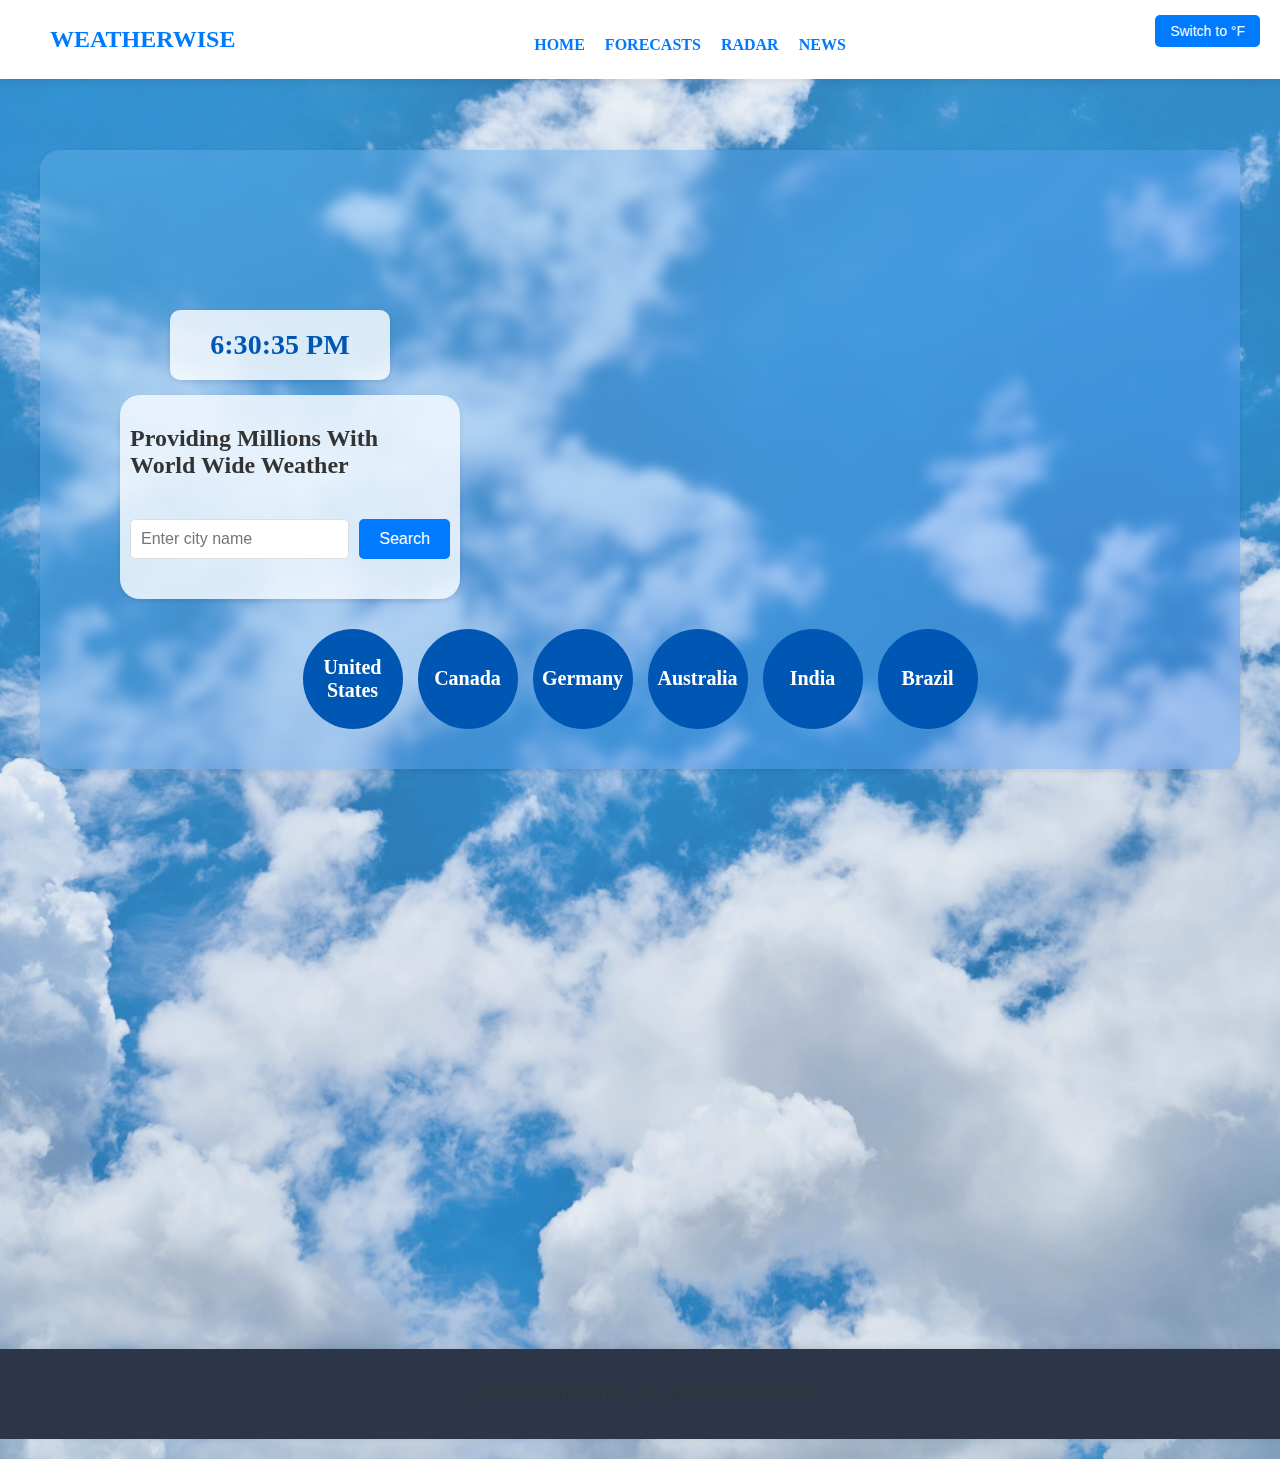
==== commit 4e9f61a7: "addnew functionality and errorhandling" ====
--- a/templates/index.html
+++ b/templates/index.html
@@ -22,31 +22,30 @@
         </nav>
     </header>
     <main>
-        <div class="main-container">
+        <div class="main-container"> 
+            <div class="homepage-layout">
+                <!-- Clock Section -->
+                <div id="clock-container">
+                    <h3 id="clock">Loading time...</h3>
+                </div>
+
+                <!-- Search Section -->
+                <div class="frontrect-container">
+                    <section id="search-section">
+                        <h2>Providing Millions With<br>World Wide Weather</h2>
+                        <div id="search">
+                        <input type="text" id="city" placeholder="Enter city name">
+                        <button id="search-btn">Search</button>
+                        </div>
+                    </section>
+                </div>
+
+            <div id="weather-tiles" class="weather-tiles-container"></div>
             
-            
-        <div class="homepage-layout">
-            <div id="clock-container">
-                <h3 id="clock">Loading time...</h3>
+                <div id="country-selector" class="country-selector-container">
+                    <!-- Country circles -->
+                </div>
             </div>
-
-        <!-- Search Section -->
-        <div class="frontrect-container">
-            <section id="search-section">
-                <h2>Providing Millions With<br>World Wide Weather</h2>
-                <div id="search">
-                <input type="text" id="city" placeholder="Enter city name">
-                <button id="search-btn">Search</button>
-                </div>
-            </section>
-        </div>
-
-        <div id="weather-tiles" class="weather-tiles-container"></div>
-        
-        <div id="country-selector" class="country-selector-container">
-            <!-- Country circles will be inserted dynamically via JS -->
-        </div>
-        </div>
         </div>
     </div>
     
--- a/static/styles.css
+++ b/static/styles.css
@@ -1,6 +1,7 @@
 /* General Styles */
 body {
     font-family: 'Inter';
+    text-transform: uppercase;
     height: 200%; /* Ensures full screen usage */
     margin: 0;
     padding: 0;
@@ -84,7 +85,8 @@
     
 }
 h2 {
-    font-size: 20pt;
+    font-size: 18pt;
+    text-transform: none;
     font-family: "Inter";
 }
 /* Homepage Layout */
@@ -202,6 +204,7 @@
 .homepage-tile {
     background: #ffffffc8;
     font-size: 12pt;
+    text-transform: none;
     border-radius: 15px;
     padding: 15px;
     margin: 5px;
@@ -232,6 +235,7 @@
     color: white;
     font-weight: bold;
     font-size: 20px;
+    text-transform: none;
     cursor: pointer;
     text-align: center;
 }
@@ -415,6 +419,52 @@
     
     
 }
+/* News Section */
+/* Container for the grid */
+.news-grid {
+    display: flex;
+    flex-wrap: wrap;
+    gap: 20px;
+    justify-content: center;
+    padding: 20px;
+}
+
+/* News Tile */
+.news-tile {
+    display: flex;
+    flex-direction: column;
+    width: 300px;
+    text-decoration: none;
+    color: inherit;
+    border-radius: 10px;
+    box-shadow: 0 4px 6px rgba(0, 0, 0, 0.1);
+    overflow: hidden;
+    background-color: #fff;
+    transition: transform 0.3s, box-shadow 0.3s;
+}
+
+.news-tile:hover {
+    transform: scale(1.05);
+    box-shadow: 0 8px 12px rgba(0, 0, 0, 0.2);
+}
+
+/* Image inside the tile */
+.news-image {
+    width: 100%;
+    height: 200px;
+    object-fit: cover;
+}
+
+/* Title below the image */
+.news-title {
+    padding: 15px;
+    font-size: 1rem;
+    font-weight: bold;
+    text-align: center;
+    background-color: #f9f9f9;
+    border-top: 1px solid #ddd;
+}
+
 /* Footer */
 footer {
     text-align: center;
@@ -425,6 +475,8 @@
     box-shadow: 0 -2px 8px rgba(0, 0, 0, 0.1);
 }
 
+
+
 /* Responsive Design */
 @media screen and (max-width: 768px) {
     .homepage-layout {
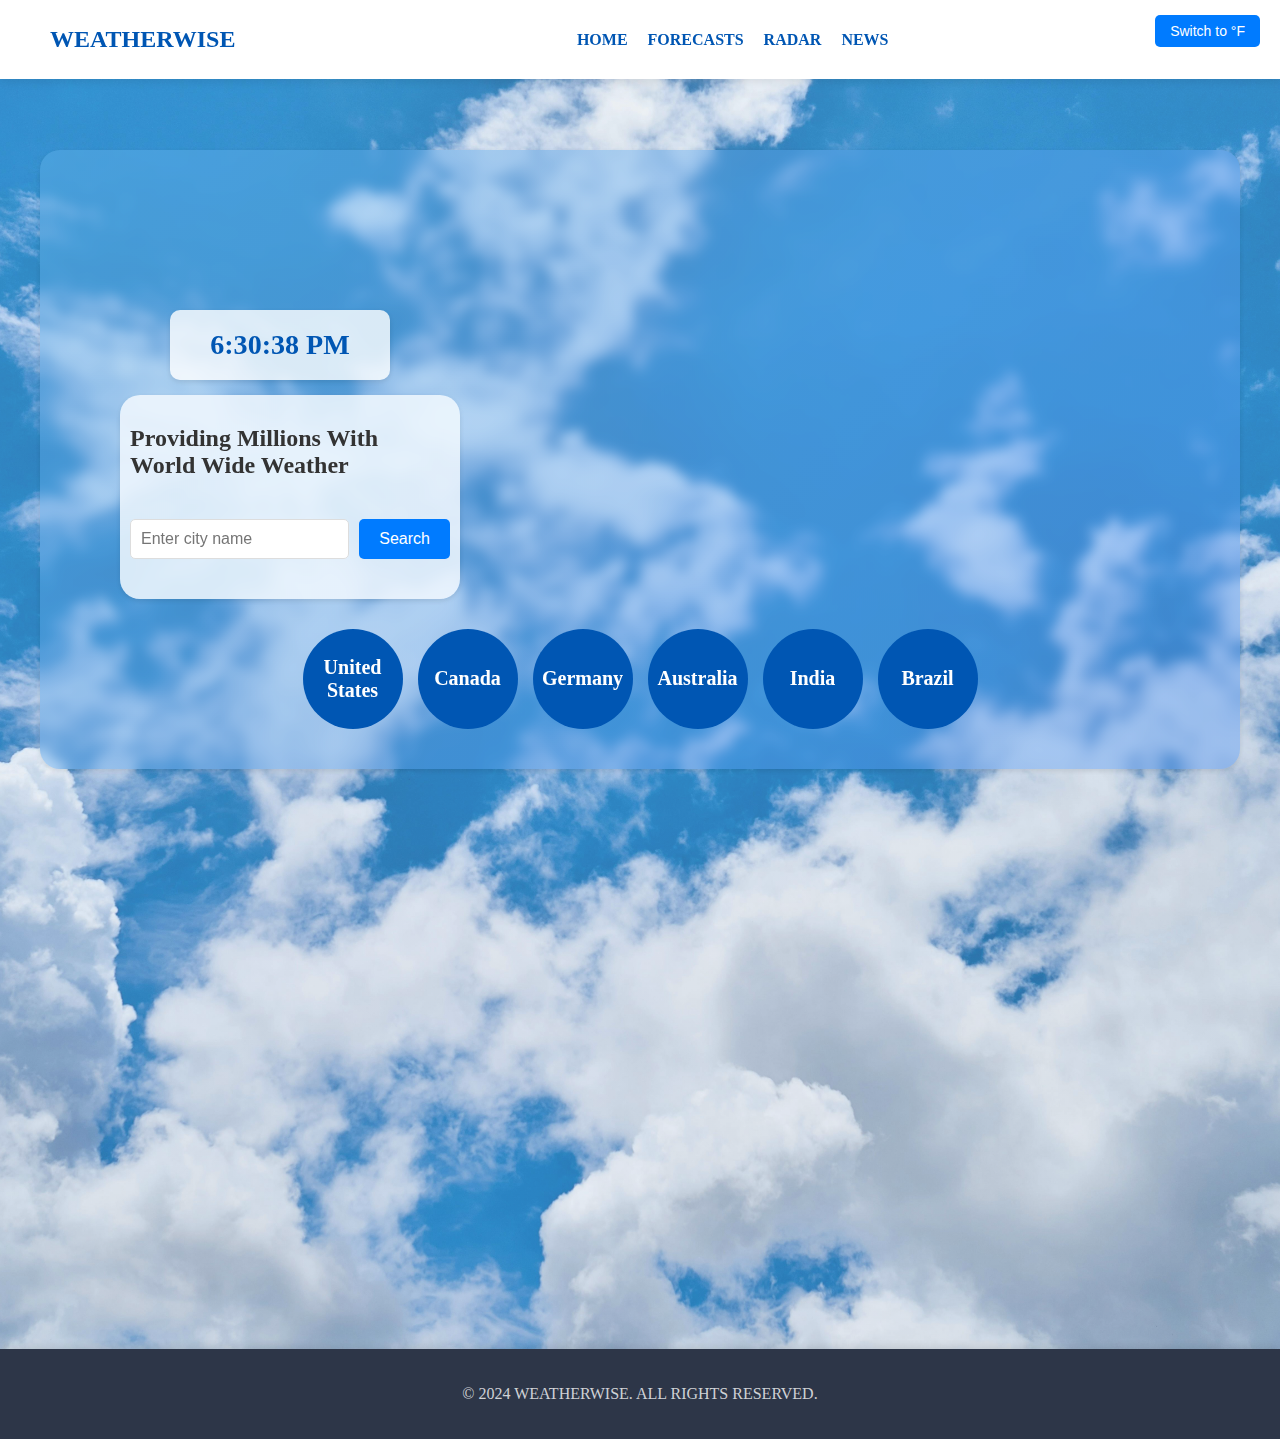
==== commit 5ec810ed: "added More accesibility. Fixed forecast bugs. Changed Forecast page and other bug and performance is" ====
--- a/templates/index.html
+++ b/templates/index.html
@@ -40,10 +40,11 @@
                     </section>
                 </div>
 
-            <div id="weather-tiles" class="weather-tiles-container"></div>
+                <div id="nearby-weather-tiles" class="weather-tiles-container"></div>
             
                 <div id="country-selector" class="country-selector-container">
                     <!-- Country circles -->
+                </div>
                 </div>
             </div>
         </div>
--- a/static/styles.css
+++ b/static/styles.css
@@ -37,7 +37,7 @@
 /* Logo */
 header .logo h1 {
     font-size: 1.5rem;
-    color: #007BFF;
+    color: #0056b3;
 }
 
 /* Navigation */
@@ -47,6 +47,8 @@
     align-items: center;
     position: absolute;
     top: 45px;
+    position: sticky;
+    z-index: 1000;
     width: 100%;
     bottom: 45px;
 }
@@ -60,13 +62,14 @@
 }
 
 nav ul li {
-    margin: 0;
+    margin-bottom: 20px;
+    align-items: center;
 }
 
 nav a {
     text-decoration: none;
     font-weight: bold;
-    color: #007BFF;
+    color: #0056b3;
     transition: color 0.3s ease, transform 0.3s ease;
 }
 
@@ -192,7 +195,7 @@
     margin-top: 160px;
 }
 
-.weather-tiles {
+.weather-tile {
     background-color: rgba(255, 255, 255, 0.9);
     border-radius: 15px;
     padding: 20px;
@@ -212,7 +215,23 @@
     text-align: center;
     width: 170px;
     flex-shrink: 0; /* Prevents shrinking of tiles */
-
+    transition: transform 0.3s ease, box-shadow 0.3s ease;
+
+}
+/* Hover effect for the weather tile */
+.homepage-tile:hover {
+    transform: translateY(-10px); /* Lift the tile slightly */
+    box-shadow: 0 4px 20px rgba(0, 0, 0, 0.2); /* Add a shadow effect */
+    cursor: pointer; /* Change cursor to pointer to indicate it's clickable */
+}
+
+.homepage-tile img {
+    transition: transform 0.3s ease;
+}
+
+/* Optional: Add hover effect for the image */
+.homepage-tile:hover img {
+    transform: scale(1.1); /* Slight zoom effect on image */
 }
 /* Country Selector */
 #country-selector {
@@ -238,10 +257,14 @@
     text-transform: none;
     cursor: pointer;
     text-align: center;
+    transition: transform 0.2s ease, background-color 0.3s ease, box-shadow 0.3s ease;
+    position: relative;
 }
 
 .country-circle:hover {
-    background-color: #007BFF;
+    background-color: #007BFF; /* Lighter shade on hover */
+    transform: scale(1.1); /* Slightly grow the circle */
+    box-shadow: 0px 10px 15px rgba(0, 0, 0, 0.15); /* Shadow for depth */
 }
 /* ------------------------------------- */
 
@@ -275,10 +298,13 @@
     box-shadow: inset 0 0 2000px #ffffffc8, 0.4;
     text-align: center;
     width: 350px;
-    height: 510px;
+    height: 530px;
     flex-shrink: 0; /* Prevents shrinking of tiles */
 }
-
+.icon-box:hover, .detail-box:hover {
+    transform: scale(1.05);
+    box-shadow: 0px 6px 12px rgba(0, 0, 0, 0.15);
+}
 .tile img {
     max-width: 100px;
     height: 100px;
@@ -380,10 +406,66 @@
     align-items: center; /* Center content horizontally */
     
 }
+.forecast-tile:hover {
+    transform: scale(1.05);
+    box-shadow: 0px 6px 12px rgba(0, 0, 0, 0.15);
+}
 /* Styles for Hourly Forecast Titles */
 .forecast-tile p {
     margin: 5px 0;
 }
+/*Weekly Forecast and Hourly Forecast Scroll Bar*/ 
+.weekly-container, .hourly-container {
+    overflow-x: auto; /* Enable horizontal scrolling */
+    overflow-y: hidden; /* Disable vertical scrolling */
+    display: flex;
+    flex-wrap: nowrap;
+    scroll-snap-type: x mandatory;
+    scroll-behavior: smooth;
+}
+.hourly-container::-webkit-scrollbar {
+    width: 6px;  /* Narrow scrollbar */
+    height: 6px; /* For horizontal scrollbar */
+}
+
+/* Style the thumb (the draggable part of the scrollbar) */
+.hourly-container::-webkit-scrollbar-thumb {
+    background-color: rgba(0, 0, 0, 0.1); /* Light grey thumb */
+    border-radius: 10px;  /* Rounded corners */
+    transition: background-color 0.3s ease; /* Smooth hover effect */
+}
+
+/* Change color of the thumb on hover */
+.hourly-container::-webkit-scrollbar-thumb:hover {
+    background-color: rgba(0, 0, 0, 0.3); /* Darker thumb on hover */
+}
+
+/* Style the scrollbar track when scrolling */
+.hourly-container::-webkit-scrollbar-track {
+    background-color: transparent; /* Transparent background */
+}
+.weekly-container::-webkit-scrollbar {
+    width: 6px;  /* Narrow scrollbar */
+    height: 6px; /* For horizontal scrollbar */
+}
+
+/* Style the thumb (the draggable part of the scrollbar) */
+.weekly-container::-webkit-scrollbar-thumb {
+    background-color: rgba(0, 0, 0, 0.1); /* Light grey thumb */
+    border-radius: 10px;  /* Rounded corners */
+    transition: background-color 0.3s ease; /* Smooth hover effect */
+}
+
+/* Change color of the thumb on hover */
+.weekly-container::-webkit-scrollbar-thumb:hover {
+    background-color: rgba(0, 0, 0, 0.3); /* Darker thumb on hover */
+}
+
+/* Style the scrollbar track when scrolling */
+.weekly-container::-webkit-scrollbar-track {
+    background-color: transparent; /* Transparent background */
+}
+
 /* Unit Toggle Button */
 .unit-toggle {
     position: fixed;
@@ -465,48 +547,112 @@
     border-top: 1px solid #ddd;
 }
 
+
+
 /* Footer */
 footer {
     text-align: center;
+    color: #ffffffc8;
     padding: 20px;
     background: #2D3648;
     margin-top: 80px;
-    margin-bottom: 20px; 
+    margin-bottom: 0px; 
     box-shadow: 0 -2px 8px rgba(0, 0, 0, 0.1);
 }
 
 
 
-/* Responsive Design */
-@media screen and (max-width: 768px) {
+/* Media Queries for Responsiveness */
+@media (max-width: 768px) {
+    /* For smaller devices */
+    header {
+        padding: 10px 20px;
+    }
+
+    /* Logo */
+    header .logo h1 {
+        font-size: 1.2rem;
+    }
+
+    /* Navigation */
+    nav ul {
+        flex-direction: column;
+        gap: 10px;
+    }
+
+    /* Homepage Layout */
     .homepage-layout {
-        grid-template-columns: 1fr; /* Stack sections vertically on small screens */
-    }
-
+        grid-template-columns: 1fr;
+        grid-template-rows: auto auto;
+        row-gap: 20px;
+    }
+
+    /* Weather Tiles */
     .weather-tiles-container {
-        justify-content: center; /* Center tiles on small screens */
+        gap: 10px;
+        justify-content: center;
+    }
+
+    .weather-tile {
+        width: 100%;
+        max-width: 300px;
+    }
+
+    /* Clock Container */
+    #clock-container {
+        width: 150px;
+        height: 40px;
+        font-size: 1.2rem;
+        margin-left: 20px;
+    }
+
+    /* Country Selector */
+    #country-selector {
+        flex-direction: column;
+        align-items: center;
     }
 
     .country-circle {
-        width: 50px;
-        height: 50px;
-        font-size: 10px;
-    }
-    iframe {
-        height: 300px; /* Adjust height for smaller screens */
-    }
-    .weather-container {
-        flex-direction: column; /* Stack the sections vertically on small screens */
-    }
-
-    .current-weather {
-        width: 100%; /* Take up full width for mobile */
-    }
-
+        width: 80px;
+        height: 80px;
+        font-size: 16px;
+    }
+
+    /* Forecast Sections */
     .forecast-sections {
-        width: 100%; /* Forecast section takes full width on mobile */
-    }
-    .weather-details {
-        grid-template-columns: 1fr; /* Single column on smaller screens */
+        width: 90%;
+        margin: 0 auto;
+        padding: 10px;
+    }
+
+    .hourly-container,
+    .weekly-container {
+        flex-wrap: wrap;
+        gap: 10px;
+    }
+}
+
+@media (max-width: 480px) {
+    /* For very small devices */
+    header {
+        padding: 10px 15px;
+    }
+
+    /* Homepage Layout */
+    .homepage-layout {
+        grid-template-columns: 1fr;
+    }
+
+    /* Weather Tiles */
+    .weather-tile {
+        width: 100%;
+        max-width: 250px;
+    }
+
+    /* Country Selector */
+    .country-circle {
+        width: 70px;
+        height: 70px;
+        font-size: 14px;
     }
 }